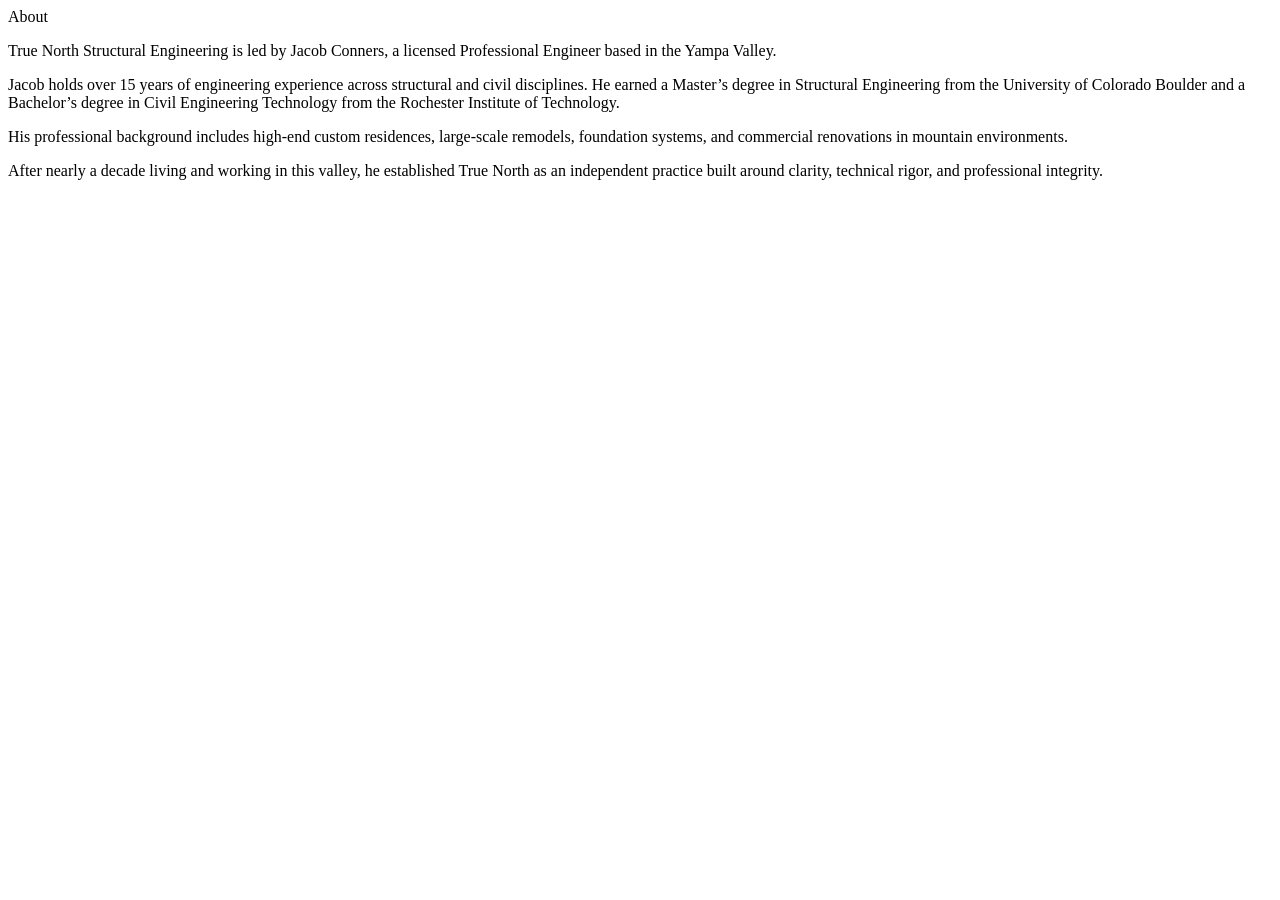
==== about.html @ 4eb6b97b "Set up dev branch and header injection" ====
<!DOCTYPE html>
<html>

<head>
    <meta charset="UTF-8">
    <title>About | True North Structural Engineering</title>
    <link rel="stylesheet" href="styles.css">
</head>

<body>

    <div id="header"></div>

    <div class="content">

        <div class="page-title">
            About
        </div>

        <p>
            True North Structural Engineering is led by Jacob Conners, a licensed Professional Engineer based in the
            Yampa Valley.
        </p>

        <p>
            Jacob holds over 15 years of engineering experience across structural and civil disciplines. He earned a
            Master’s degree in Structural Engineering from the University of Colorado Boulder and a Bachelor’s degree in
            Civil Engineering Technology from the Rochester Institute of Technology.
        </p>

        <p>
            His professional background includes high-end custom residences, large-scale remodels, foundation systems,
            and commercial renovations in mountain environments.
        </p>

        <p>
            After nearly a decade living and working in this valley, he established True North as an independent
            practice built around clarity, technical rigor, and professional integrity.
        </p>

    </div>

    <script src="load-header.js"></script>

</body>

</html>
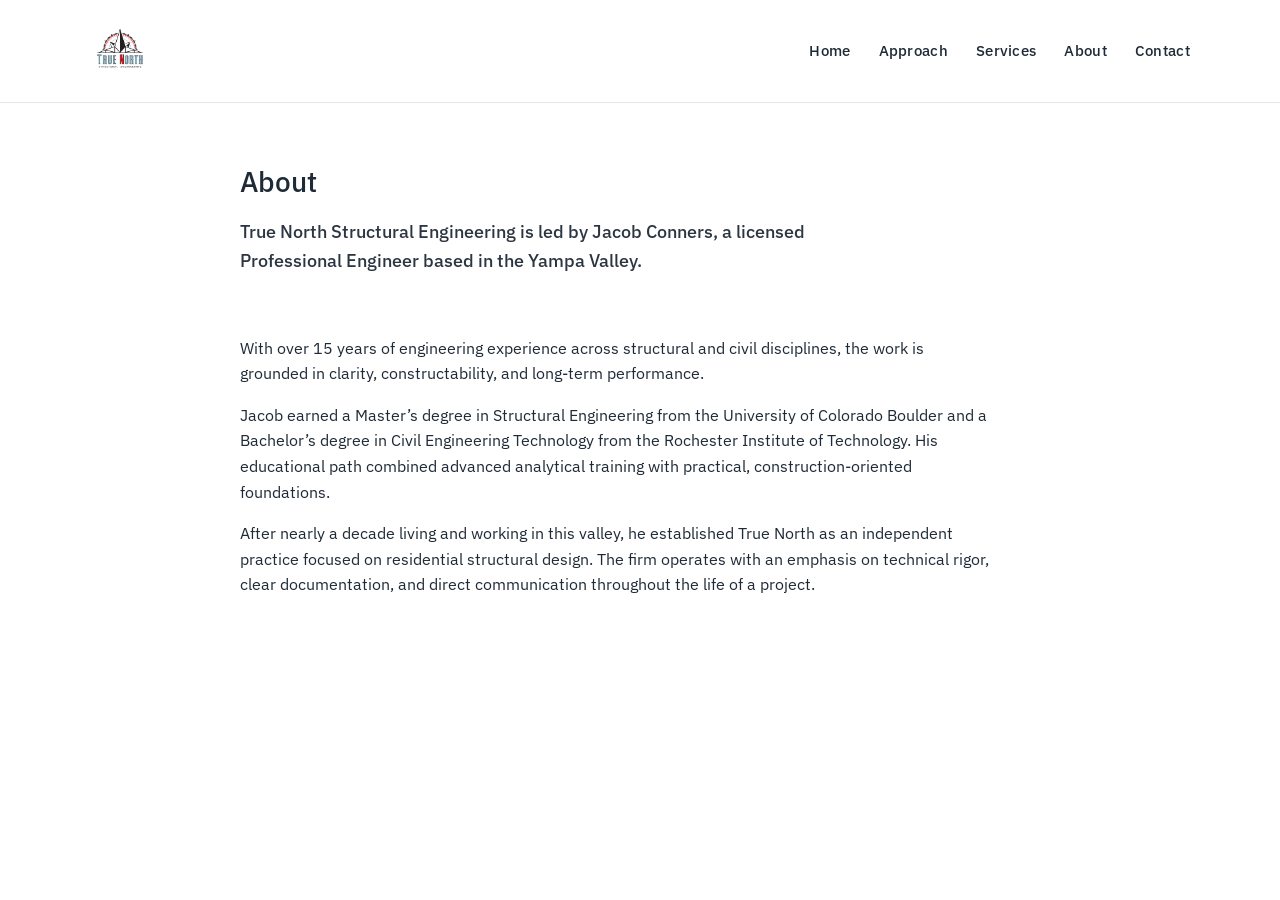
==== commit 62627bcb: "Refactor header to shared component and style forms + about page" ====
--- a/about.html
+++ b/about.html
@@ -1,46 +1,53 @@
 <!DOCTYPE html>
-<html>
+<html lang="en">
 
 <head>
     <meta charset="UTF-8">
     <title>About | True North Structural Engineering</title>
-    <link rel="stylesheet" href="styles.css">
+    <meta name="viewport" content="width=device-width, initial-scale=1.0">
+    <link rel="stylesheet" href="assets/css/styles.css">
 </head>
 
 <body>
 
     <div id="header"></div>
 
-    <div class="content">
+    <main>
 
-        <div class="page-title">
-            About
-        </div>
+        <section class="about-hero">
+            <h1>About</h1>
+            <p class="about-intro">
+                True North Structural Engineering is led by Jacob Conners,
+                a licensed Professional Engineer based in the Yampa Valley.
+            </p>
+        </section>
 
-        <p>
-            True North Structural Engineering is led by Jacob Conners, a licensed Professional Engineer based in the
-            Yampa Valley.
-        </p>
+        <section class="about-body">
 
-        <p>
-            Jacob holds over 15 years of engineering experience across structural and civil disciplines. He earned a
-            Master’s degree in Structural Engineering from the University of Colorado Boulder and a Bachelor’s degree in
-            Civil Engineering Technology from the Rochester Institute of Technology.
-        </p>
+            <p>
+                With over 15 years of engineering experience across structural and civil disciplines,
+                the work is grounded in clarity, constructability, and long-term performance.
+            </p>
 
-        <p>
-            His professional background includes high-end custom residences, large-scale remodels, foundation systems,
-            and commercial renovations in mountain environments.
-        </p>
+            <p>
+                Jacob earned a Master’s degree in Structural Engineering from the University of Colorado Boulder
+                and a Bachelor’s degree in Civil Engineering Technology from the Rochester Institute of Technology.
+                His educational path combined advanced analytical training with practical, construction-oriented
+                foundations.
+            </p>
 
-        <p>
-            After nearly a decade living and working in this valley, he established True North as an independent
-            practice built around clarity, technical rigor, and professional integrity.
-        </p>
+            <p>
+                After nearly a decade living and working in this valley,
+                he established True North as an independent practice focused on residential structural design.
+                The firm operates with an emphasis on technical rigor, clear documentation,
+                and direct communication throughout the life of a project.
+            </p>
 
-    </div>
+        </section>
 
-    <script src="load-header.js"></script>
+    </main>
+
+    <script src="assets/js/load-header.js"></script>
 
 </body>
 
--- a/assets/css/styles.css
+++ b/assets/css/styles.css
@@ -0,0 +1,171 @@
+/* ===== Base Typography ===== */
+
+@font-face {
+    font-family: 'IBM Plex Sans';
+    src: url('../fonts/IBMPlexSans-Regular.woff2') format('woff2');
+    font-weight: 400;
+}
+
+@font-face {
+    font-family: 'IBM Plex Sans';
+    src: url('../fonts/IBMPlexSans-Medium.woff2') format('woff2');
+    font-weight: 500;
+}
+
+body {
+    margin: 0;
+    font-family: 'IBM Plex Sans', sans-serif;
+    color: #1f2a37;
+    background-color: #ffffff;
+}
+
+/* ===== Header ===== */
+
+.site-header {
+    background-color: #ffffff;
+    position: sticky;
+    top: 0;
+    z-index: 1000;
+}
+
+.header-inner {
+    max-width: 1100px;
+    margin: 0 auto;
+    padding: 18px 20px 10px 20px;
+    display: flex;
+    justify-content: space-between;
+    align-items: center;
+}
+
+.logo img {
+    height: 60px;
+    /* controls logo size */
+    width: auto;
+}
+
+nav {
+    display: flex;
+    gap: 28px;
+}
+
+nav a {
+    text-decoration: none;
+    font-weight: 500;
+    font-size: 15px;
+    color: #1f2a37;
+    letter-spacing: 0.3px;
+    transition: color 0.2s ease;
+}
+
+nav a:hover {
+    color: #B0141A;
+    /* darker red on hover */
+}
+
+.divider {
+    height: 1px;
+    background-color: #e5e7eb;
+    margin-top: 10px;
+}
+
+/* ===== Main Layout ===== */
+
+main {
+    max-width: 800px;
+    margin: 60px auto;
+    padding: 0 20px;
+}
+
+section {
+    margin-bottom: 60px;
+}
+
+h1 {
+    font-size: 28px;
+    font-weight: 500;
+    margin-bottom: 18px;
+}
+
+h2 {
+    font-size: 20px;
+    font-weight: 500;
+    margin-bottom: 12px;
+}
+
+p {
+    line-height: 1.6;
+    font-size: 16px;
+}
+
+/* ===== Form Styling ===== */
+
+form {
+    margin-top: 40px;
+    max-width: 600px;
+}
+
+form div {
+    margin-bottom: 20px;
+}
+
+label {
+    display: block;
+    font-weight: 500;
+    margin-bottom: 6px;
+    font-size: 14px;
+}
+
+input,
+textarea {
+    width: 100%;
+    padding: 10px 12px;
+    font-size: 15px;
+    font-family: 'IBM Plex Sans', sans-serif;
+    border: 1px solid #d1d5db;
+    border-radius: 4px;
+    box-sizing: border-box;
+}
+
+textarea {
+    min-height: 120px;
+    resize: vertical;
+}
+
+input:focus,
+textarea:focus {
+    outline: none;
+    border-color: #B0141A;
+}
+
+button {
+    background-color: #EE1C25;
+    color: white;
+    border: none;
+    padding: 12px 20px;
+    font-size: 15px;
+    font-weight: 500;
+    border-radius: 4px;
+    cursor: pointer;
+    transition: background-color 0.2s ease;
+}
+
+button:hover {
+    background-color: #B0141A;
+}
+
+/* ===== About Page ===== */
+
+.about-hero {
+    margin-bottom: 60px;
+}
+
+.about-intro {
+    font-size: 18px;
+    font-weight: 500;
+    color: #2c3642;
+    max-width: 650px;
+}
+
+.about-body p {
+    max-width: 750px;
+}
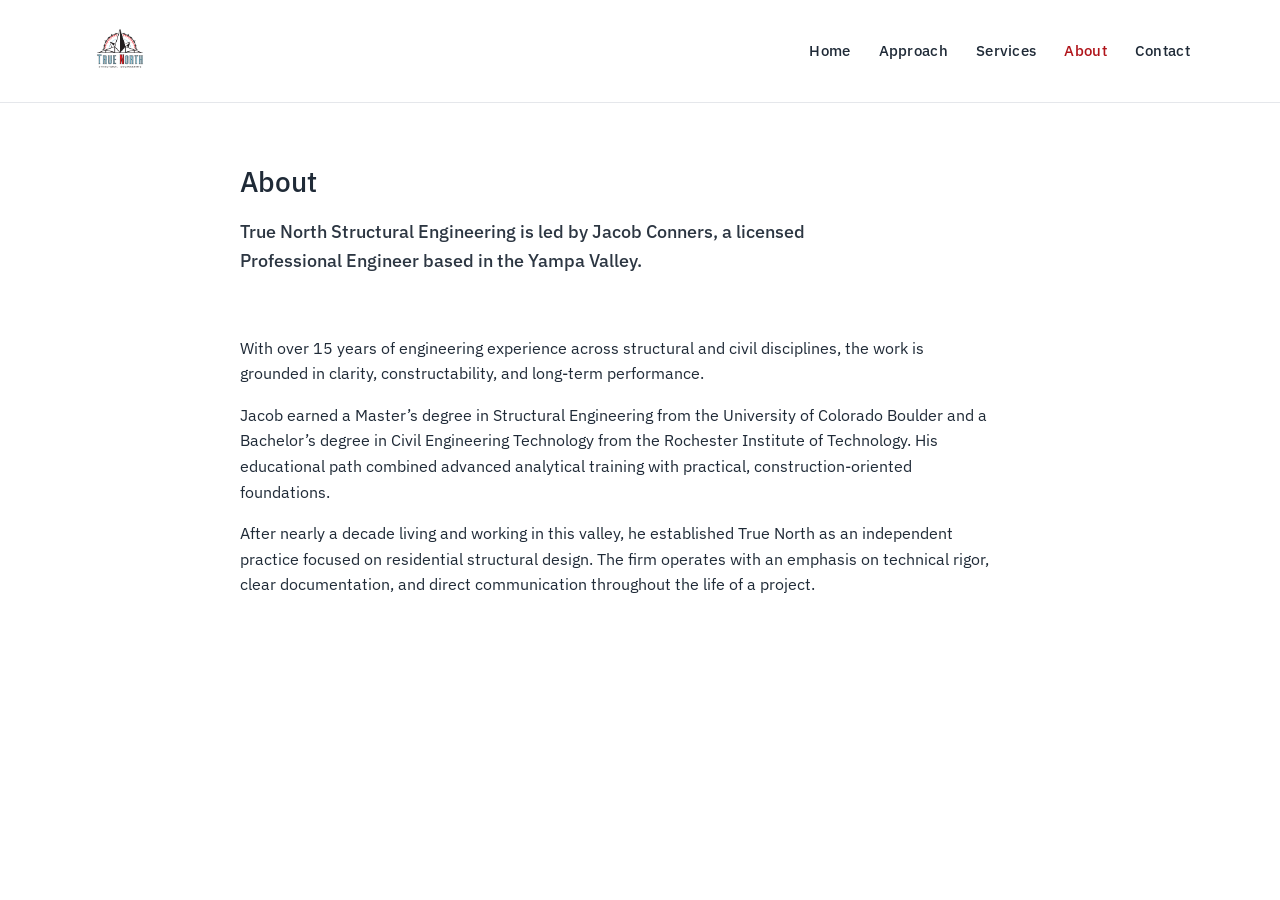
==== commit 4a848fab: "Improve accessibility and page metadata" ====
--- a/about.html
+++ b/about.html
@@ -5,6 +5,15 @@
     <meta charset="UTF-8">
     <title>About | True North Structural Engineering</title>
     <meta name="viewport" content="width=device-width, initial-scale=1.0">
+    <meta name="description"
+        content="Learn about Jacob Conners, PE, and the practical, analytical background behind True North Structural Engineering.">
+    <link rel="canonical" href="https://truenorthstruct.com/about.html">
+    <meta property="og:title" content="About | True North Structural Engineering">
+    <meta property="og:description"
+        content="A Yampa Valley structural engineering practice led by Jacob Conners, PE, with a focus on clarity, constructability, and long-term performance.">
+    <meta property="og:url" content="https://truenorthstruct.com/about.html">
+    <meta property="og:type" content="website">
+    <meta property="og:site_name" content="True North Structural Engineering">
     <link rel="stylesheet" href="assets/css/styles.css">
 </head>
 
@@ -51,4 +60,4 @@
 
 </body>
 
-</html>+</html>
--- a/assets/css/styles.css
+++ b/assets/css/styles.css
@@ -43,6 +43,12 @@
     width: auto;
 }
 
+.logo a {
+    color: #1f2a37;
+    font-weight: 500;
+    text-decoration: none;
+}
+
 nav {
     display: flex;
     gap: 28px;
@@ -62,6 +68,16 @@
     /* darker red on hover */
 }
 
+nav a[aria-current="page"] {
+    color: #B0141A;
+}
+
+a:focus-visible,
+button:focus-visible {
+    outline: 2px solid rgba(176, 20, 26, 0.55);
+    outline-offset: 4px;
+}
+
 .divider {
     height: 1px;
     background-color: #e5e7eb;
@@ -95,6 +111,15 @@
 p {
     line-height: 1.6;
     font-size: 16px;
+}
+
+main a {
+    color: #B0141A;
+    text-underline-offset: 3px;
+}
+
+main a:hover {
+    color: #EE1C25;
 }
 
 /* ===== Form Styling ===== */
@@ -137,6 +162,11 @@
     border-color: #B0141A;
 }
 
+input:focus-visible,
+textarea:focus-visible {
+    box-shadow: 0 0 0 3px rgba(176, 20, 26, 0.12);
+}
+
 button {
     background-color: #EE1C25;
     color: white;
@@ -168,4 +198,4 @@
 
 .about-body p {
     max-width: 750px;
-}+}
